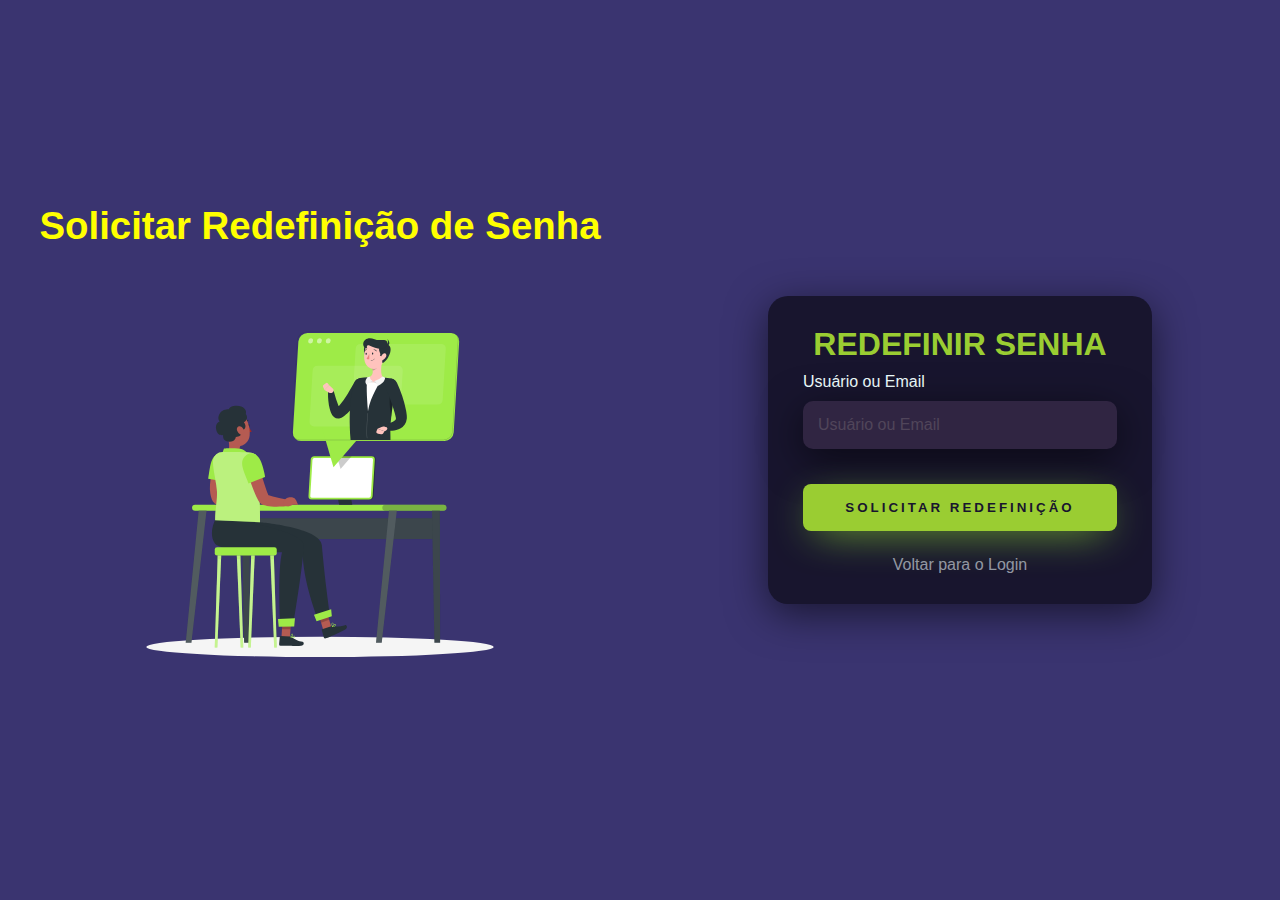
==== solicitar_redefinicao.html @ dff95e34 "att 01" ====
<!DOCTYPE html>
<html lang="pt-BR">
<head>
    <meta charset="UTF-8">
    <meta name="viewport" content="width=device-width, initial-scale=1.0">
    <link rel="stylesheet" href="index.css">
    <title>Solicitar Redefinição de Senha</title>
</head>
<body>
    <div class="main-login">
        <div class="left-login">
            <h1>Solicitar Redefinição de Senha</h1>
            <img src="telecommuting-animate.svg" class="left-login-image" alt="Solicitar Redefinição de Senha">
        </div>
        <form action="processar_solicitacao.php" method="post" autocomplete="on">
            <div class="right-login">
                <div class="card-login">
                    <h1>REDEFINIR SENHA</h1>
                    <div class="text-field">
                        <label for="usuario_email">Usuário ou Email</label>
                        <input type="text" name="usuario_email" placeholder="Usuário ou Email" id="usuario_email" required>
                    </div>
                    <button class="btn-login" type="submit" value="Solicitar">Solicitar Redefinição</button>
                    <div class="links-ajuda">
                        <a href="index.html" class="Link">Voltar para o Login</a>
                    </div>
                </div>
            </div>
        </form>
    </div>
</body>
</html>
---- index.css ----
@import url('https://fonts.googleapis.com/css2?family=Poppins:ital,wght@0,100;0,200;0,300;0,400;0,500;0,600;0,700;0,800;0,900;1,100;1,200;1,300;1,400;1,500;1,600;1,700;1,800;1,900&display=swap');

body {
    margin: 0;
    font-family: Verdana, Geneva, Tahoma, sans-serif;
}

body * {
    box-sizing: border-box;
}

.main-login {
    width: 100vw;
    height: 100vh;
    background-color: rgb(58, 52, 112);
    display: flex;
    justify-content: center;
    align-items: center;
}

.left-login {
    width: 50vw;
    height: 100vh;
    display: flex;
    justify-content: center;
    align-items: center;
    flex-direction: column;
}

.left-login > h1 {
    font-size: 3vw;
 color: yellow;
}

.left-login-image {
    width: 35vw;
}

.right-login {
    width: 50vw;
    height: 100vh;
    display: flex;
    justify-content: center;
    align-items: center;
}

.card-login {
    width: 60%;
    display: flex;
    justify-content: center;
    align-items: center;
    flex-direction: column;
    padding: 30px 35px;
    background: rgb(24, 21, 46);
    border-radius: 20px;
    box-shadow: 0px 10px 40px rgba(0, 0, 0, 0.56);
}

.card-login > h1{
    color: yellowgreen;
    font-weight: 800;
    margin: 0;
}

a{
    color: rgba(240, 248, 255, 0.575);
    text-decoration: none;
}

.text-field{
    width: 100%;
    display: flex;
    flex-direction: column;
    align-items: flex-start;
    justify-content: center;
    margin: 10px 0px;
}

.text-field > input{
    width: 100%;
    border: none;
    border-radius: 10px;
    padding: 15px;
    background: rgb(48, 37, 66);
    color: rgb(255, 255, 255);
    font-size: 12pt;
    box-shadow: 0px 10px 40px rgba(0, 0, 0, 0.56);
    outline: none;
    box-sizing: border-box;
}

.text-field > label {
    color: azure;
  margin-bottom: 10px;  
}

.text-field > input::placeholder{
    color: rgb(80, 69, 90);
}

.btn-login {
    width: 100%;
    padding: 16px 0px;
    margin: 25px;
    border: none;
    border-radius: 8px;
    outline: none;
    text-transform: uppercase;
    font-weight: 800;
    letter-spacing: 3px;
    color: rgb(24, 21, 46);
    background: yellowgreen;
    cursor: pointer;
    box-shadow: 0px 10px 40px -12px rgb(133, 205, 50);
}

.links-ajuda {
    display: flex;
    justify-content: space-between;
    align-items: center;
}
.h2{

}
.Link {
    display: flex;
    margin: 0px 10px;
    text-decoration: none;
    align-items: center;
}

@media screen and (max-width: 950px) {
    .card-login{
        width: 85%;
    }

}

@media screen and (max-width: 600px){
    .main-login{
        flex-direction: column;
    }
    .left-login> h1{
        display: none;
    }
    .left-login{
        width: 100%;
        height: auto;
    }
    .right-login{
        width: 100%;
        height: auto;
    }
    .left-login-image{
        width: 50vw;
    }
    .card-login{
        width: 90;
    }
}
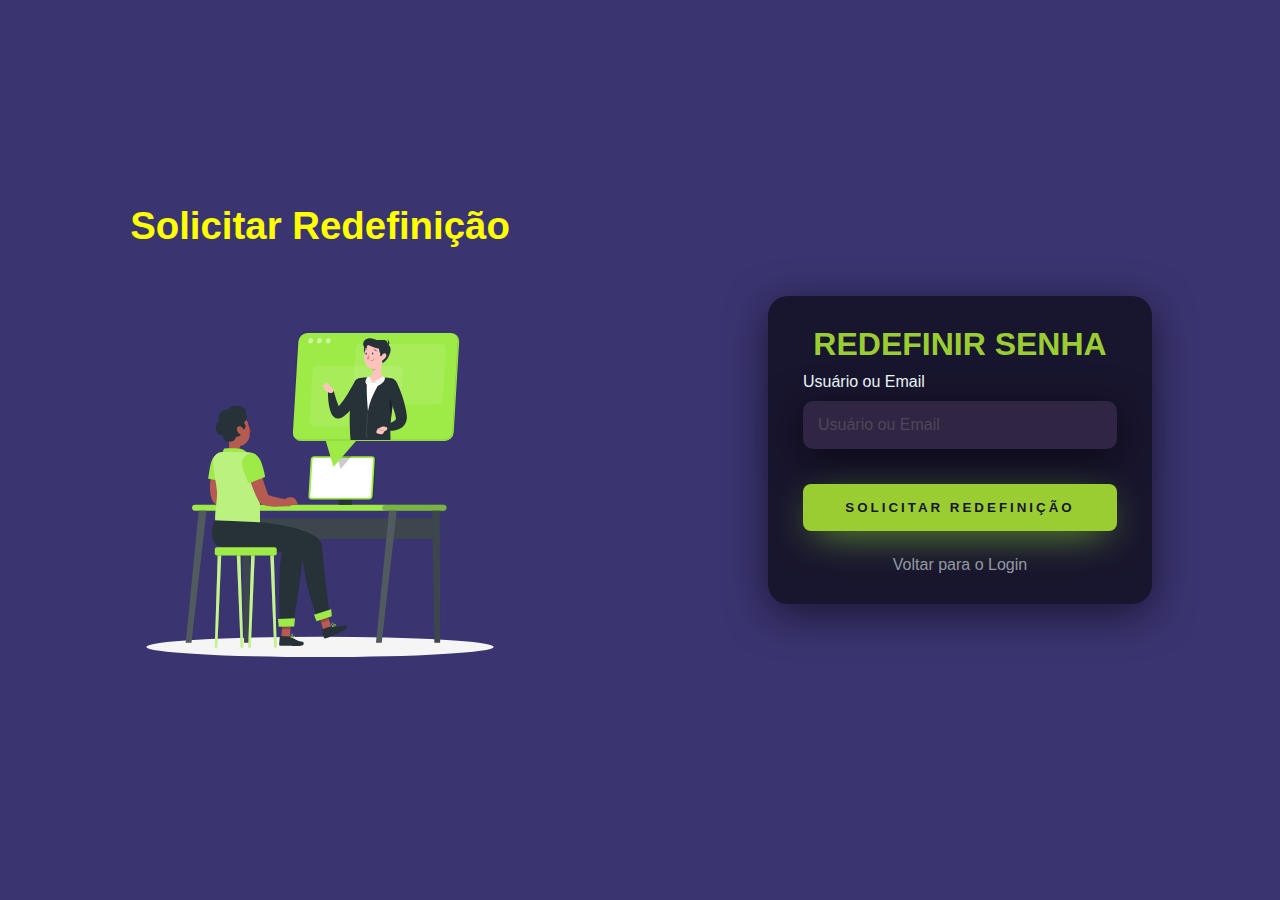
==== commit d8daad2a: "mysql test" ====
--- a/solicitar_redefinicao.html
+++ b/solicitar_redefinicao.html
@@ -9,7 +9,7 @@
 <body>
     <div class="main-login">
         <div class="left-login">
-            <h1>Solicitar Redefinição de Senha</h1>
+            <h1>Solicitar Redefinição</h1>
             <img src="telecommuting-animate.svg" class="left-login-image" alt="Solicitar Redefinição de Senha">
         </div>
         <form action="processar_solicitacao.php" method="post" autocomplete="on">
--- a/index.css
+++ b/index.css
@@ -157,4 +157,21 @@
     .card-login{
         width: 90;
     }
+}
+
+.portfolio-container {
+    display: flex;
+    flex-direction: column;
+    align-items: center;
+    margin: 20px;
+}
+
+.portfolio-item {
+    background-color: #f0f0f0;
+    border: 1px solid #ccc;
+    border-radius: 8px;
+    padding: 15px;
+    margin: 10px;
+    width: 80%;
+    text-align: center;
 }